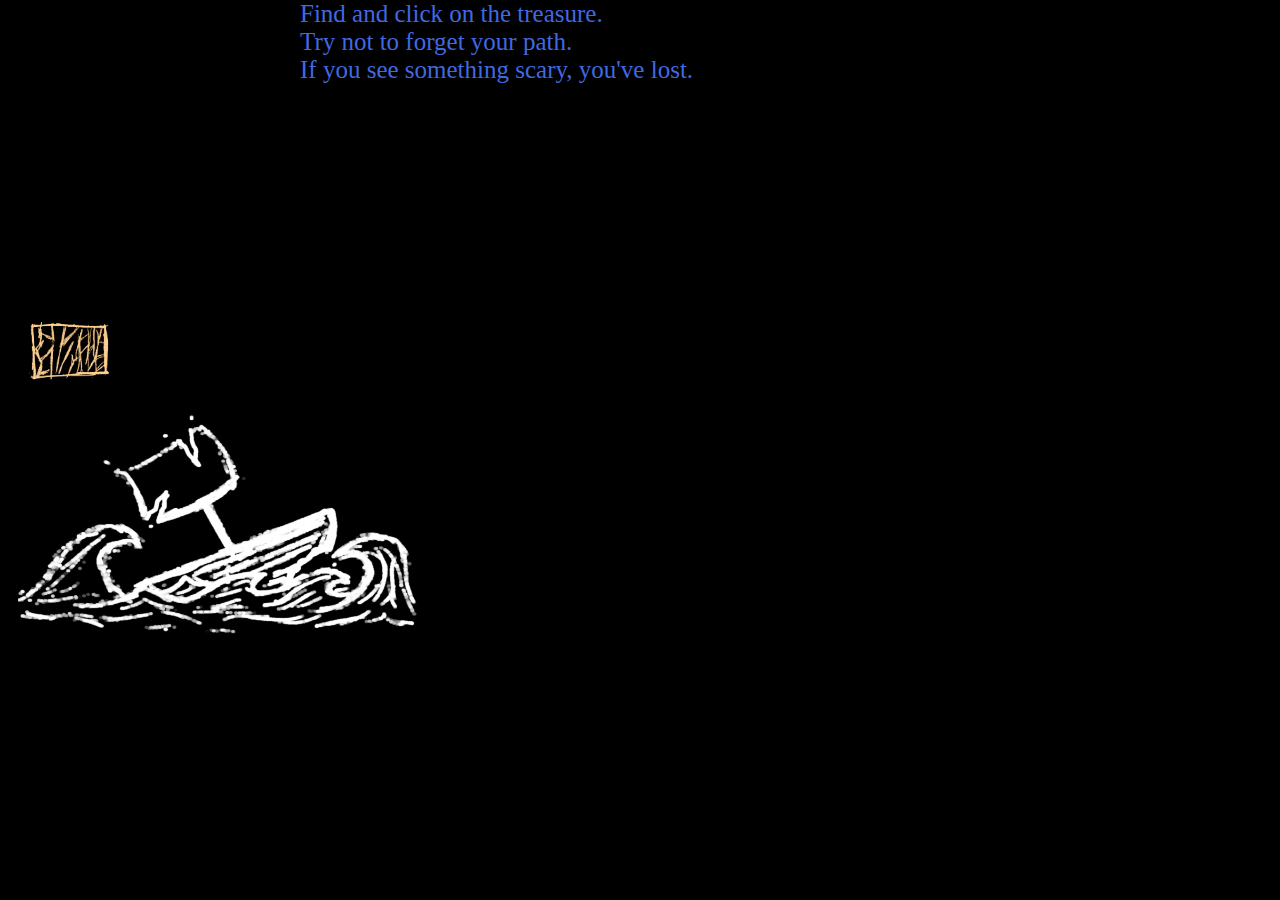
==== page2/index.html @ a6dfdd5f "Add files via upload" ====
<html> 
	<title> Game</title>
	<head>
		<!--
			Name: Link 
			
			Author: Hadi Hijazi

			Purpose: Link the html to css
		-->
		<link href="index.css" type= "text/css" rel="stylesheet">
		<body>

		<!--
			Name: Instructions 
			
			Author: Hadi Hijazi

			Purpose: Create the instructions on the top of the page
		-->	
			<div class="instructions"> Find and click on the treasure. <br> Try not to forget your path. <br> If you see something scary, you've lost.</div>
			
		<!--
			Name: Images 
			
			Author: Hadi Hijazi

			Purpose: Put the images onto the page
		-->	

			<div class="Angler">
				<img src="S.O.S.S. Images/Angler%20Fish(white).png">
			</div>

			<div class="piranahas">
				<img src="S.O.S.S. Images/Pirhannas%20stage%201.png">
			</div>


			<div class="octopus">
				<img src= "S.O.S.S. Images/Octopus(white).png">
			</div>

			<div class="MangoFish">
				<img src= "S.O.S.S. Images/Mango%20Fish%20(white).png">
			</div>

			<div class= "Eel">
				<img src="S.O.S.S. Images/Eel%20(white).png">
			</div>'

			<div class="SinkingShip">
				<img src="S.O.S.S. Images/Sinking%20Ship(white).png">
			</div>

			<div class="Treasure">
				<a href="../page1/intro.html"> <img src="S.O.S.S. Images/Treasure(white).png"></a>
			</div>

			<div class = "start">
				Start!
			</div>
			
		<!--
			Name: Horizontal Planks 
			
			Author: Hadi Hijazi

			Purpose: This set of div tags makes the Horizontal Planks appear
		-->	
			
			<div class= "HorizontalPlankStart">
				<img src="S.O.S.S. Images/Horizontal%20Plank(white).png">
			</div>

			<div class= "HorizontalPlank1">
				<img src="S.O.S.S. Images/Horizontal%20Plank(white).png">
			</div>

			<div class= "HorizontalPlank2">
				<img src="S.O.S.S. Images/Horizontal%20Plank(white).png">
			</div>

			<div class= "HorizontalPlank3">
				<img src="S.O.S.S. Images/Horizontal%20Plank(white).png">
			</div>

			<div class= "HorizontalPlank4">
				<img src="S.O.S.S. Images/Horizontal%20Plank(white).png">
			</div>

			<div class= "HorizontalPlank5">
				<img src="S.O.S.S. Images/Horizontal%20Plank(white).png">
			</div>

			<div class= "HorizontalPlank6">
				<img src="S.O.S.S. Images/Horizontal%20Plank(white).png">
			</div>

			<div class= "HorizontalPlank8">
				<img src="S.O.S.S. Images/Horizontal%20Plank(white).png">	 
			</div>

			<div class= "HorizontalPlank9">
				<img src="S.O.S.S. Images/Horizontal%20Plank(white).png">	 
			</div>

			<div class= "HorizontalPlank10">
				<img src="S.O.S.S. Images/Horizontal%20Plank(white).png">	 
			</div>

			<div class= "HorizontalPlank11">
				<img src="S.O.S.S. Images/Horizontal%20Plank(white).png">	 
			</div>

			<div class= "HorizontalPlank12">
				<img src="S.O.S.S. Images/Horizontal%20Plank(white).png">	 
			</div>

			<div class= "HorizontalPlank13">
				<img src="S.O.S.S. Images/Horizontal%20Plank(white).png">	 
			</div>

			<div class= "HorizontalPlank14">
				<img src="S.O.S.S. Images/Horizontal%20Plank(white).png">	 
			</div>

			<div class= "HorizontalPlank15">
				<img src="S.O.S.S. Images/Horizontal%20Plank(white).png">	 
			</div>

			<div class= "HorizontalPlank16">
				<img src="S.O.S.S. Images/Horizontal%20Plank(white).png">	 
			</div>

			<div class= "HorizontalPlank17">
				<img src="S.O.S.S. Images/Horizontal%20Plank(white).png">	 
			</div>

			<div class= "HorizontalPlank18">
				<img src="S.O.S.S. Images/Horizontal%20Plank(white).png">	 
			</div>

			<div class= "HorizontalPlank19">
				<img src="S.O.S.S. Images/Horizontal%20Plank(white).png">
			</div>

			<div class= "HorizontalPlank19">
				<img src="S.O.S.S. Images/Horizontal%20Plank(white).png">	 
			</div>

			<div class= "HorizontalPlank20">
				<img src="S.O.S.S. Images/Horizontal%20Plank(white).png">
			</div>

			<div class= "HorizontalPlank21">
				<img src="S.O.S.S. Images/Horizontal%20Plank(white).png">	 
			</div>

			<div class= "HorizontalPlank22">
				<img src="S.O.S.S. Images/Horizontal%20Plank(white).png">	 
			</div>

			<div class= "HorizontalPlank23">
				<img src="S.O.S.S. Images/Horizontal%20Plank(white).png">	 
			</div>

		<!--
			Name: Vertical Planks 
			
			Author: Hadi Hijazi

			Purpose: This set of div tags makes the Vertical Planks appear
		-->	
			<div class= "VerticalPlank1">
				<img src="S.O.S.S. Images/Vertical%20Plank(white).png">	 
			</div>

			<div class= "VerticalPlank2">
				<img src="S.O.S.S. Images/Vertical%20Plank(white).png">	 
			</div>

			<div class= "VerticalPlank3">
				<img src="S.O.S.S. Images/Vertical%20Plank(white).png">	 
			</div>

			<div class= "VerticalPlank4">
				<img src="S.O.S.S. Images/Vertical%20Plank(white).png">	 
			</div>

			<div class= "VerticalPlank5">
				<img src="S.O.S.S. Images/Vertical%20Plank(white).png">	 
			</div>

			<div class= "VerticalPlank6">
				<img src="S.O.S.S. Images/Vertical%20Plank(white).png">	 
			</div>

			<div class= "VerticalPlank7">
				<img src="S.O.S.S. Images/Vertical%20Plank(white).png">	 
			</div>

			<div class= "VerticalPlank8">
				<img src="S.O.S.S. Images/Vertical%20Plank(white).png">	 
			</div>

			<div class= "VerticalPlank9">
				<img src="S.O.S.S. Images/Vertical%20Plank(white).png">	 
			</div>	

			<div class= "VerticalPlank10">
				<img src="S.O.S.S. Images/Vertical%20Plank(white).png">	 
			</div>

			<div class= "VerticalPlank11">
				<img src="S.O.S.S. Images/Vertical%20Plank(white).png">

			</div>

			<div class= "VerticalPlank12">
				<img src="S.O.S.S. Images/Vertical%20Plank(white).png">

			</div>

			<div class= "VerticalPlank13">
				<img src="S.O.S.S. Images/Vertical%20Plank(white).png">
			</div>

			<div class= "VerticalPlank14">
				<img src="S.O.S.S. Images/Vertical%20Plank(white).png">
			</div>

			<div class= "VerticalPlank16">
				<img src="S.O.S.S. Images/Vertical%20Plank(white).png">
			</div>

			<div class= "VerticalPlank17">
				<img src="S.O.S.S. Images/Vertical%20Plank(white).png">
			</div>

			<div class= "VerticalPlank18">
				<img src="S.O.S.S. Images/Vertical%20Plank(white).png">
			</div>

			<div class= "VerticalPlank19">
				<img src="S.O.S.S. Images/Vertical%20Plank(white).png">
			</div>

			<div class= "VerticalPlank20">
				<img src="S.O.S.S. Images/Vertical%20Plank(white).png">
			</div>

			<div class= "VerticalPlank21">
				<img src="S.O.S.S. Images/Vertical%20Plank(white).png">
			</div>

			<div class= "VerticalPlank22">
				<img src="S.O.S.S. Images/Vertical%20Plank(white).png">
			</div>

			<div class= "VerticalPlank23">
				<img src="S.O.S.S. Images/Vertical%20Plank(white).png">
			</div>


		</body>
	</head>

</html>
---- page2/index.css ----
body{
	background-color: black;
}

/* This makes the images appear on refresh and disappear after 2 seconds*/ 
div {
	transition-duration: 2s;
	opacity: 0;
	position: absolute;
}

/* This makes the instructions look cool */

.instructions {
	font-size: 25px;
	opacity: 1;
	color: royalblue;
	font-family: Bradley Hand, cursive;
	top: 0;
	left: 300
}

/* This makes the images appear when you hover over them */

div:hover {
	transition-duration: 1s;
	opacity: 1;
}
/*

This set of tags sets the positions for the Horizontal Planks.

*/
.HorizontalPlankStart {
	opacity: 1;
}

.HorizontalPlankStart{
	top: 300;
	left: 20;
}

.HorizontalPlank1{
	top: 300;
	left: 80;
}

.HorizontalPlank2{
	top: 300;
	left: 140;
}

.HorizontalPlank3{
	top: 300;
	left: 200;
}

.HorizontalPlank4{
	top: 300;
	left: 270;
}

.HorizontalPlank5{
	top: 300;
	left: 330;
}

.HorizontalPlank6{
	top: 300;
	left: 390;
}


.HorizontalPlank8{
	top: 420;
	left: 420;
}

.HorizontalPlank8:hover {
}

.HorizontalPlank9{
	top: 140;
	left: 120;
}

.HorizontalPlank9:hover {
}

.HorizontalPlank10{
	top: 160;
	left: 370;
}

.HorizontalPlank10:hover {
}

.HorizontalPlank11{
	top: 160;
	left: 430;
}

.HorizontalPlank11:hover {
}

.HorizontalPlank12{
	top: 160;
	left: 500;
}

.HorizontalPlank12:hover {
}

.HorizontalPlank13{
	top: 80;
	left: 560;
}

.HorizontalPlank13:hover {
}

.HorizontalPlank14{
	top: 80;
	left: 630;
}

.HorizontalPlank14:hover {
}

.HorizontalPlank15{
	top: 240;
	left: 580;
}

.HorizontalPlank15:hover {
}

.HorizontalPlank16{
	top: 340;
	left: 700;
}

.HorizontalPlank16:hover {
}

.HorizontalPlank17{
	top: 340;
	left: 770;
}

.HorizontalPlank17:hover {
}

.HorizontalPlank18{
	top: 490;
	left: 850;
}

.HorizontalPlank18:hover {
}

.HorizontalPlank19{
	top: 490;
	left: 920;
}

.HorizontalPlank19:hover {
}

.HorizontalPlank20{
	top: 240;
	left: 920;
}

.HorizontalPlank20:hover {
}

.HorizontalPlank21{
	top: 240;
	left: 1045;
}

.HorizontalPlank21:hover {
}

.HorizontalPlank22{
	top: 240;
	left: 1110;
}

.HorizontalPlank22:hover {
}

.HorizontalPlank23{
	top: 85;
	left: 970;
}

.HorizontalPlank23:hover {
}

/*

This set of tags sets the positions for the Vertical Planks.

*/

.VerticalPlank1{
	top: 230;
	left: 300;
}

.VerticalPlank2{
	top: 160;
	left: 300;
}

.VerticalPlank2:hover{
}

.VerticalPlank3{
	top: 350;
	left: 400;
}

.VerticalPlank3:hover{
}

.VerticalPlank4{
	top: 230;
	left: 50;
}

.VerticalPlank4:hover{
}

.VerticalPlank5{
	top: 150;
	left: 50;
}

.VerticalPlank5:hover{
}

.VerticalPlank6{
	top: 105;
	left: 180;
}

.VerticalPlank6:hover{
}

.VerticalPlank7{
	top: 20;
	left: 180;
}

.VerticalPlank7:hover{
}

.VerticalPlank8{
	top: 90;
	left: 500;
}

.VerticalPlank8:hover{
}

.VerticalPlank9{
	top: 130;
	left: 630;
}

.VerticalPlank9:hover{
}

.VerticalPlank10{
	top: 220;
	left: 505;
}

.VerticalPlank10:hover{
}

.VerticalPlank11{
	top: 250;
	left: 635;
}

.VerticalPlank11:hover{
}

.VerticalPlank12{
	top: 320;
	left: 635;
}

.VerticalPlank12:hover{
}

.VerticalPlank13{
	top: 390;
	left: 775;
}

.VerticalPlank13:hover{
}

.VerticalPlank14{
	top: 400;
	left: 635;
}

.VerticalPlank14:hover{
}

.VerticalPlank16{
	top: 470;
	left: 775;
}

.VerticalPlank16:hover{
}

.VerticalPlank17{
	top: 465;
	left: 975;
}

.VerticalPlank17:hover{
}

.VerticalPlank18{
	top: 390;
	left: 975;
}

.VerticalPlank18:hover{
}

.VerticalPlank19{
	top: 320;
	left: 975;
}

.VerticalPlank19:hover{
}

.VerticalPlank20{
	top: 250;
	left: 975;
}

.VerticalPlank20:hover{
}

.VerticalPlank21{
	top: 300;
	left: 1110;
}

.VerticalPlank21:hover{
}

.VerticalPlank22{
	top: 170;
	left: 900;
}

.VerticalPlank22:hover{
}

.VerticalPlank23{
	top: 95;
	left: 900;
}

.VerticalPlank23:hover{
}

/* This configures the images so that they are in the right position and the right size */
container {
	width: 100;
}

img{
	width: 100;
}
	
.Angler{
	position: absolute;
	top: 50;
	left: 50;
}

.Angler img{
	width: 150
}

.piranahas{
	position: absolute;
	top: 400;
	left: 520;
	width: 20;
}

.piranahas img{
	width: 150
}


.octopus{
	position: absolute;
	top: 400; 
	left: 1100;
}

.octopus img{
	width: 150;
}

.MangoFish{
	position: absolute;
	top: 500;
	left: 635;
}

.MangoFish img{
	width: 150;
}

.Eel{
	position: absolute;
	top: 0;
	left: 750;
}
.SinkingShip {
	opacity: 1;	
}

.SinkingShip img{
	position: absolute;
	top: 350;
	left: 10;
	width: 400;
}

.Treasure{
	position: absolute;
	top: 10; 
	left: 1050;
}

.Treasure:active {
}

/*
<li><a class="active" href="../page%201/intro.html">Intro     ⚓</a></li>
            <li><a 
*/

.Treasure img{
	width: 200;
}
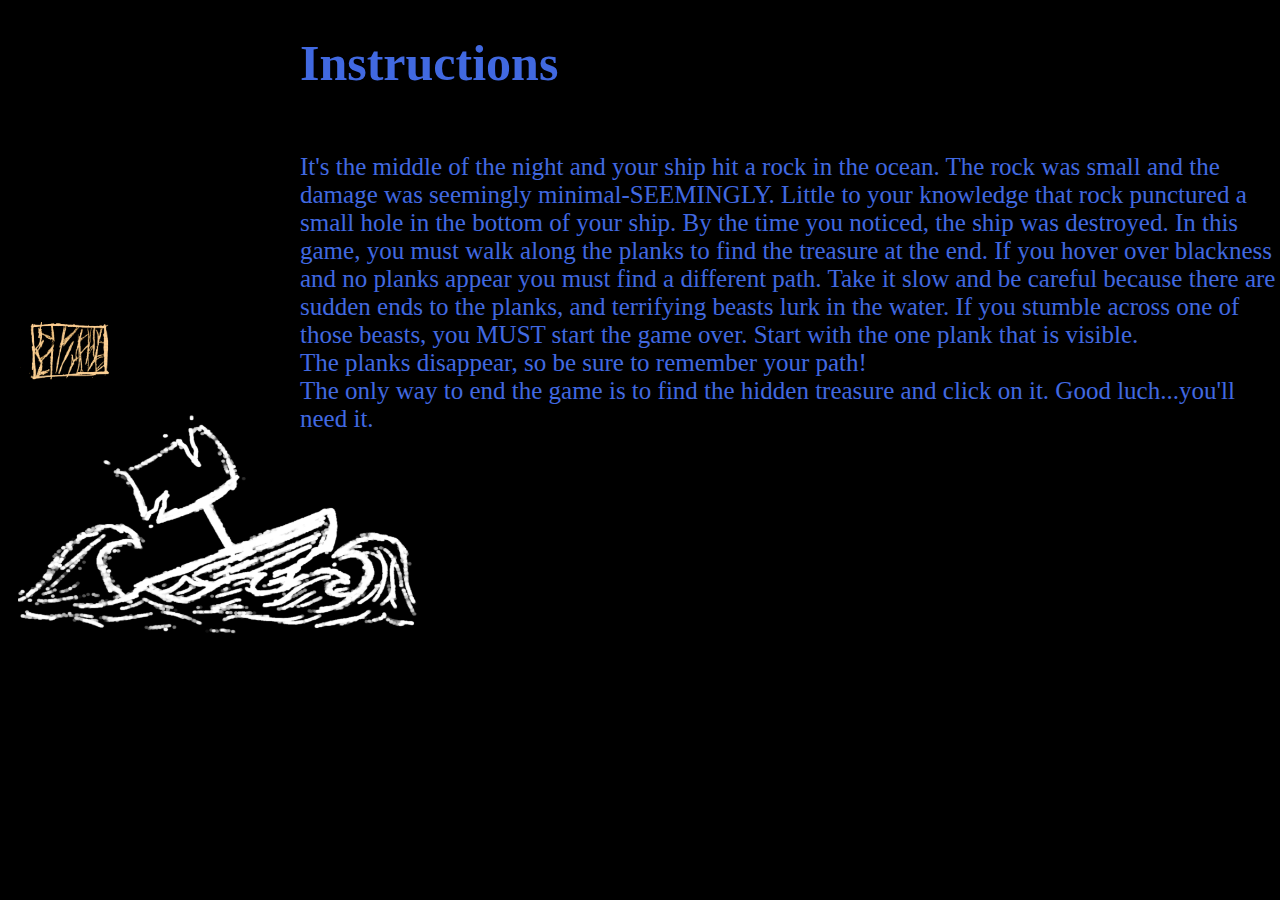
==== commit e56a7cd0: "Update index.html" ====
--- a/page2/index.html
+++ b/page2/index.html
@@ -1,269 +1,269 @@
 <html> 
-	<title> Game</title>
-	<head>
-		<!--
-			Name: Link 
-			
-			Author: Hadi Hijazi
-
-			Purpose: Link the html to css
-		-->
-		<link href="index.css" type= "text/css" rel="stylesheet">
-		<body>
-
-		<!--
-			Name: Instructions 
-			
-			Author: Hadi Hijazi
-
-			Purpose: Create the instructions on the top of the page
-		-->	
-			<div class="instructions"> Find and click on the treasure. <br> Try not to forget your path. <br> If you see something scary, you've lost.</div>
-			
-		<!--
-			Name: Images 
-			
-			Author: Hadi Hijazi
-
-			Purpose: Put the images onto the page
-		-->	
-
-			<div class="Angler">
-				<img src="S.O.S.S. Images/Angler%20Fish(white).png">
-			</div>
-
-			<div class="piranahas">
-				<img src="S.O.S.S. Images/Pirhannas%20stage%201.png">
-			</div>
-
-
-			<div class="octopus">
-				<img src= "S.O.S.S. Images/Octopus(white).png">
-			</div>
-
-			<div class="MangoFish">
-				<img src= "S.O.S.S. Images/Mango%20Fish%20(white).png">
-			</div>
-
-			<div class= "Eel">
-				<img src="S.O.S.S. Images/Eel%20(white).png">
-			</div>'
-
-			<div class="SinkingShip">
-				<img src="S.O.S.S. Images/Sinking%20Ship(white).png">
-			</div>
-
-			<div class="Treasure">
-				<a href="../page1/intro.html"> <img src="S.O.S.S. Images/Treasure(white).png"></a>
-			</div>
-
-			<div class = "start">
-				Start!
-			</div>
-			
-		<!--
-			Name: Horizontal Planks 
-			
-			Author: Hadi Hijazi
-
-			Purpose: This set of div tags makes the Horizontal Planks appear
-		-->	
-			
-			<div class= "HorizontalPlankStart">
-				<img src="S.O.S.S. Images/Horizontal%20Plank(white).png">
-			</div>
-
-			<div class= "HorizontalPlank1">
-				<img src="S.O.S.S. Images/Horizontal%20Plank(white).png">
-			</div>
-
-			<div class= "HorizontalPlank2">
-				<img src="S.O.S.S. Images/Horizontal%20Plank(white).png">
-			</div>
-
-			<div class= "HorizontalPlank3">
-				<img src="S.O.S.S. Images/Horizontal%20Plank(white).png">
-			</div>
-
-			<div class= "HorizontalPlank4">
-				<img src="S.O.S.S. Images/Horizontal%20Plank(white).png">
-			</div>
-
-			<div class= "HorizontalPlank5">
-				<img src="S.O.S.S. Images/Horizontal%20Plank(white).png">
-			</div>
-
-			<div class= "HorizontalPlank6">
-				<img src="S.O.S.S. Images/Horizontal%20Plank(white).png">
-			</div>
-
-			<div class= "HorizontalPlank8">
-				<img src="S.O.S.S. Images/Horizontal%20Plank(white).png">	 
-			</div>
-
-			<div class= "HorizontalPlank9">
-				<img src="S.O.S.S. Images/Horizontal%20Plank(white).png">	 
-			</div>
-
-			<div class= "HorizontalPlank10">
-				<img src="S.O.S.S. Images/Horizontal%20Plank(white).png">	 
-			</div>
-
-			<div class= "HorizontalPlank11">
-				<img src="S.O.S.S. Images/Horizontal%20Plank(white).png">	 
-			</div>
-
-			<div class= "HorizontalPlank12">
-				<img src="S.O.S.S. Images/Horizontal%20Plank(white).png">	 
-			</div>
-
-			<div class= "HorizontalPlank13">
-				<img src="S.O.S.S. Images/Horizontal%20Plank(white).png">	 
-			</div>
-
-			<div class= "HorizontalPlank14">
-				<img src="S.O.S.S. Images/Horizontal%20Plank(white).png">	 
-			</div>
-
-			<div class= "HorizontalPlank15">
-				<img src="S.O.S.S. Images/Horizontal%20Plank(white).png">	 
-			</div>
-
-			<div class= "HorizontalPlank16">
-				<img src="S.O.S.S. Images/Horizontal%20Plank(white).png">	 
-			</div>
-
-			<div class= "HorizontalPlank17">
-				<img src="S.O.S.S. Images/Horizontal%20Plank(white).png">	 
-			</div>
-
-			<div class= "HorizontalPlank18">
-				<img src="S.O.S.S. Images/Horizontal%20Plank(white).png">	 
-			</div>
-
-			<div class= "HorizontalPlank19">
-				<img src="S.O.S.S. Images/Horizontal%20Plank(white).png">
-			</div>
-
-			<div class= "HorizontalPlank19">
-				<img src="S.O.S.S. Images/Horizontal%20Plank(white).png">	 
-			</div>
-
-			<div class= "HorizontalPlank20">
-				<img src="S.O.S.S. Images/Horizontal%20Plank(white).png">
-			</div>
-
-			<div class= "HorizontalPlank21">
-				<img src="S.O.S.S. Images/Horizontal%20Plank(white).png">	 
-			</div>
-
-			<div class= "HorizontalPlank22">
-				<img src="S.O.S.S. Images/Horizontal%20Plank(white).png">	 
-			</div>
-
-			<div class= "HorizontalPlank23">
-				<img src="S.O.S.S. Images/Horizontal%20Plank(white).png">	 
-			</div>
-
-		<!--
-			Name: Vertical Planks 
-			
-			Author: Hadi Hijazi
-
-			Purpose: This set of div tags makes the Vertical Planks appear
-		-->	
-			<div class= "VerticalPlank1">
-				<img src="S.O.S.S. Images/Vertical%20Plank(white).png">	 
-			</div>
-
-			<div class= "VerticalPlank2">
-				<img src="S.O.S.S. Images/Vertical%20Plank(white).png">	 
-			</div>
-
-			<div class= "VerticalPlank3">
-				<img src="S.O.S.S. Images/Vertical%20Plank(white).png">	 
-			</div>
-
-			<div class= "VerticalPlank4">
-				<img src="S.O.S.S. Images/Vertical%20Plank(white).png">	 
-			</div>
-
-			<div class= "VerticalPlank5">
-				<img src="S.O.S.S. Images/Vertical%20Plank(white).png">	 
-			</div>
-
-			<div class= "VerticalPlank6">
-				<img src="S.O.S.S. Images/Vertical%20Plank(white).png">	 
-			</div>
-
-			<div class= "VerticalPlank7">
-				<img src="S.O.S.S. Images/Vertical%20Plank(white).png">	 
-			</div>
-
-			<div class= "VerticalPlank8">
-				<img src="S.O.S.S. Images/Vertical%20Plank(white).png">	 
-			</div>
-
-			<div class= "VerticalPlank9">
-				<img src="S.O.S.S. Images/Vertical%20Plank(white).png">	 
-			</div>	
-
-			<div class= "VerticalPlank10">
-				<img src="S.O.S.S. Images/Vertical%20Plank(white).png">	 
-			</div>
-
-			<div class= "VerticalPlank11">
-				<img src="S.O.S.S. Images/Vertical%20Plank(white).png">
-
-			</div>
-
-			<div class= "VerticalPlank12">
-				<img src="S.O.S.S. Images/Vertical%20Plank(white).png">
-
-			</div>
-
-			<div class= "VerticalPlank13">
-				<img src="S.O.S.S. Images/Vertical%20Plank(white).png">
-			</div>
-
-			<div class= "VerticalPlank14">
-				<img src="S.O.S.S. Images/Vertical%20Plank(white).png">
-			</div>
-
-			<div class= "VerticalPlank16">
-				<img src="S.O.S.S. Images/Vertical%20Plank(white).png">
-			</div>
-
-			<div class= "VerticalPlank17">
-				<img src="S.O.S.S. Images/Vertical%20Plank(white).png">
-			</div>
-
-			<div class= "VerticalPlank18">
-				<img src="S.O.S.S. Images/Vertical%20Plank(white).png">
-			</div>
-
-			<div class= "VerticalPlank19">
-				<img src="S.O.S.S. Images/Vertical%20Plank(white).png">
-			</div>
-
-			<div class= "VerticalPlank20">
-				<img src="S.O.S.S. Images/Vertical%20Plank(white).png">
-			</div>
-
-			<div class= "VerticalPlank21">
-				<img src="S.O.S.S. Images/Vertical%20Plank(white).png">
-			</div>
-
-			<div class= "VerticalPlank22">
-				<img src="S.O.S.S. Images/Vertical%20Plank(white).png">
-			</div>
-
-			<div class= "VerticalPlank23">
-				<img src="S.O.S.S. Images/Vertical%20Plank(white).png">
-			</div>
-
-
-		</body>
-	</head>
+    <title> Game</title>
+    <head>
+        <!--
+Name: Link 
+
+Author: Hadi Hijazi
+
+Purpose: Link the html to css
+-->
+        <link href="index.css" type= "text/css" rel="stylesheet">
+        <body>
+
+            <!--
+Name: Instructions 
+
+Author: Hadi Hijazi
+
+Purpose: Create the instructions on the top of the page
+-->	
+
+            <div class="Instructions">
+                <h1>Instructions</h1>
+                <br>
+
+                It's the middle of the night and your ship hit a rock in the ocean. The rock was small and the damage was seemingly minimal-SEEMINGLY. Little to your knowledge that rock punctured a small hole in the bottom of your ship. By the time you noticed, the ship was destroyed. In this game, you must walk along the planks to find the treasure at the end. If you hover over blackness and no planks appear you must find a different path. Take it slow and be careful because there are sudden ends to the planks, and terrifying beasts lurk in the water. If you stumble across one of those beasts, you MUST start the game over. Start with the one plank that is visible.<br> The planks disappear, so be sure to remember your path!<br> The only way to end the game is to find the hidden treasure and click on it. Good luch...you'll need it.<br>
+
+            </div>
+
+            <!--
+Name: Images 
+
+Author: Hadi Hijazi
+
+Purpose: Put the images onto the page
+-->	
+
+            <div class="Angler">
+                <img src="S.O.S.S. Images/Angler%20Fish(white).png">
+            </div>
+
+            <div class="piranahas">
+                <img src="S.O.S.S. Images/Pirhannas%20stage%201.png">
+            </div>
+
+
+            <div class="octopus">
+                <img src= "S.O.S.S. Images/Octopus(white).png">
+            </div>
+            <div class="MangoFish">
+                <img src= "S.O.S.S. Images/Mango%20Fish%20(white).png">
+            </div>
+
+            <div class= "Eel">
+                <img src="S.O.S.S. Images/Eel%20(white).png">
+            </div>'
+
+            <div class="SinkingShip">
+                <img src="S.O.S.S. Images/Sinking%20Ship(white).png">
+            </div>
+
+            <div class="Treasure">
+                <a href="../page1/intro.html"> <img src="S.O.S.S. Images/Treasure(white).png"></a>
+            </div>
+
+            <div class = "start">
+                Start!
+            </div>
+
+            <!--
+Name: Horizontal Planks 
+
+Author: Hadi Hijazi
+
+Purpose: This set of div tags makes the Horizontal Planks appear
+-->	
+
+            <div class= "HorizontalPlankStart">
+                <img src="S.O.S.S. Images/Horizontal%20Plank(white).png">
+            </div>
+
+            <div class= "HorizontalPlank1">
+                <img src="S.O.S.S. Images/Horizontal%20Plank(white).png">
+            </div>
+
+            <div class= "HorizontalPlank2">
+                <img src="S.O.S.S. Images/Horizontal%20Plank(white).png">
+            </div>
+
+            <div class= "HorizontalPlank3">
+                <img src="S.O.S.S. Images/Horizontal%20Plank(white).png">
+            </div>
+
+            <div class= "HorizontalPlank4">
+                <img src="S.O.S.S. Images/Horizontal%20Plank(white).png">
+            </div>
+
+            <div class= "HorizontalPlank5">
+                <img src="S.O.S.S. Images/Horizontal%20Plank(white).png">
+            </div>
+
+            <div class= "HorizontalPlank6">
+                <img src="S.O.S.S. Images/Horizontal%20Plank(white).png">
+            </div>
+
+            <div class= "HorizontalPlank8">
+                <img src="S.O.S.S. Images/Horizontal%20Plank(white).png">	 
+            </div>
+
+            <div class= "HorizontalPlank9">
+                <img src="S.O.S.S. Images/Horizontal%20Plank(white).png">	 
+            </div>
+
+            <div class= "HorizontalPlank10">
+                <img src="S.O.S.S. Images/Horizontal%20Plank(white).png">	 
+            </div>
+
+            <div class= "HorizontalPlank11">
+                <img src="S.O.S.S. Images/Horizontal%20Plank(white).png">	 
+            </div>
+
+            <div class= "HorizontalPlank12">
+                <img src="S.O.S.S. Images/Horizontal%20Plank(white).png">	 
+            </div>
+
+            <div class= "HorizontalPlank13">
+                <img src="S.O.S.S. Images/Horizontal%20Plank(white).png">	 
+            </div>
+
+            <div class= "HorizontalPlank14">
+                <img src="S.O.S.S. Images/Horizontal%20Plank(white).png">	 
+            </div>
+
+            <div class= "HorizontalPlank15">
+                <img src="S.O.S.S. Images/Horizontal%20Plank(white).png">	 
+            </div>
+
+            <div class= "HorizontalPlank16">
+                <img src="S.O.S.S. Images/Horizontal%20Plank(white).png">	 
+            </div>
+
+            <div class= "HorizontalPlank17">
+                <img src="S.O.S.S. Images/Horizontal%20Plank(white).png">	 
+            </div>
+
+            <div class= "HorizontalPlank18">
+                <img src="S.O.S.S. Images/Horizontal%20Plank(white).png">	 
+            </div>
+
+            <div class= "HorizontalPlank19">
+                <img src="S.O.S.S. Images/Horizontal%20Plank(white).png">
+            </div>
+
+            <div class= "HorizontalPlank19">
+                <img src="S.O.S.S. Images/Horizontal%20Plank(white).png">	 
+            </div>
+
+            <div class= "HorizontalPlank20">
+                <img src="S.O.S.S. Images/Horizontal%20Plank(white).png">
+            </div>
+
+            <div class= "HorizontalPlank21">
+                <img src="S.O.S.S. Images/Horizontal%20Plank(white).png">	 
+            </div>
+
+            <div class= "HorizontalPlank22">
+                <img src="S.O.S.S. Images/Horizontal%20Plank(white).png">	 
+            </div>
+
+            <div class= "HorizontalPlank23">
+                <img src="S.O.S.S. Images/Horizontal%20Plank(white).png">	 
+            </div>
+
+            <!--
+Name: Vertical Planks 
+
+Author: Hadi Hijazi
+
+Purpose: This set of div tags makes the Vertical Planks appear
+-->	
+            <div class= "VerticalPlank1">
+                <img src="S.O.S.S. Images/Vertical%20Plank(white).png">	 
+            </div>
+
+            <div class= "VerticalPlank2">
+                <img src="S.O.S.S. Images/Vertical%20Plank(white).png">	 
+            </div>
+
+            <div class= "VerticalPlank3">
+                <img src="S.O.S.S. Images/Vertical%20Plank(white).png">	 
+            </div>
+
+            <div class= "VerticalPlank4">
+                <img src="S.O.S.S. Images/Vertical%20Plank(white).png">	 
+            </div>
+
+            <div class= "VerticalPlank5">
+                <img src="S.O.S.S. Images/Vertical%20Plank(white).png">	 
+            </div>
+
+            <div class= "VerticalPlank6">
+                <img src="S.O.S.S. Images/Vertical%20Plank(white).png">	 
+            </div>
+
+            <div class= "VerticalPlank7">
+                <img src="S.O.S.S. Images/Vertical%20Plank(white).png">	 
+            </div>
+
+            <div class= "VerticalPlank8">
+                <img src="S.O.S.S. Images/Vertical%20Plank(white).png">	 
+            </div>
+
+            <div class= "VerticalPlank10">
+                <img src="S.O.S.S. Images/Vertical%20Plank(white).png">	 
+            </div>
+
+            <div class= "VerticalPlank11">
+                <img src="S.O.S.S. Images/Vertical%20Plank(white).png">
+
+            </div>
+
+            <div class= "VerticalPlank12">
+                <img src="S.O.S.S. Images/Vertical%20Plank(white).png">
+
+            </div>
+
+            <div class= "VerticalPlank13">
+                <img src="S.O.S.S. Images/Vertical%20Plank(white).png">
+            </div>
+
+            <div class= "VerticalPlank14">
+                <img src="S.O.S.S. Images/Vertical%20Plank(white).png">
+            </div>
+
+            <div class= "VerticalPlank16">
+                <img src="S.O.S.S. Images/Vertical%20Plank(white).png">
+            </div>
+
+            <div class= "VerticalPlank17">
+                <img src="S.O.S.S. Images/Vertical%20Plank(white).png">
+            </div>
+
+            <div class= "VerticalPlank18">
+                <img src="S.O.S.S. Images/Vertical%20Plank(white).png">
+            </div>
+
+            <div class= "VerticalPlank19">
+                <img src="S.O.S.S. Images/Vertical%20Plank(white).png">
+            </div>
+
+            <div class= "VerticalPlank20">
+                <img src="S.O.S.S. Images/Vertical%20Plank(white).png">
+            </div>
+
+            <div class= "VerticalPlank21">
+                <img src="S.O.S.S. Images/Vertical%20Plank(white).png">
+            </div>
+
+            <div class= "VerticalPlank22">
+                <img src="S.O.S.S. Images/Vertical%20Plank(white).png">
+            </div>
+
+            <div class= "VerticalPlank23">
+                <img src="S.O.S.S. Images/Vertical%20Plank(white).png">
+            </div>
+        </body>
+    </head>
 
 </html>
--- a/page2/index.css
+++ b/page2/index.css
@@ -1,10 +1,11 @@
+/* This is our only page that doesn't scale. If we were to make it into the top 10, we would definintely work on scaling it. */
 body{
 	background-color: black;
 }
 
 /* This makes the images appear on refresh and disappear after 2 seconds*/ 
 div {
-	transition-duration: 2s;
+	transition-duration: 1s;
 	opacity: 0;
 	position: absolute;
 }
@@ -12,6 +13,7 @@
 /* This makes the instructions look cool */
 
 .instructions {
+    	position: absolute;
 	font-size: 25px;
 	opacity: 1;
 	color: royalblue;
@@ -454,11 +456,6 @@
 .Treasure:active {
 }
 
-/*
-<li><a class="active" href="../page%201/intro.html">Intro     ⚓</a></li>
-            <li><a 
-*/
-
 .Treasure img{
 	width: 200;
-}+}
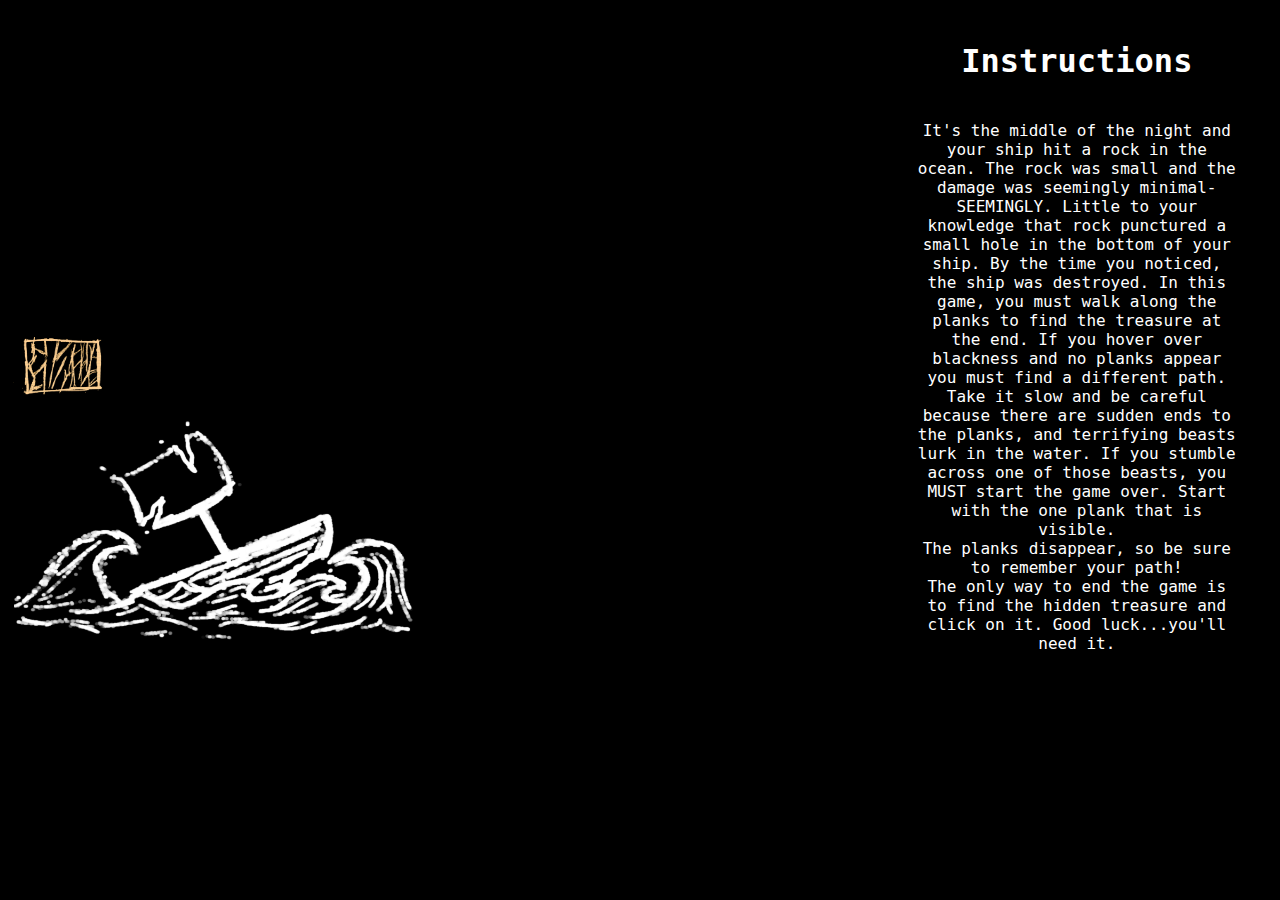
==== commit f1c816a3: "Update index.html" ====
--- a/page2/index.html
+++ b/page2/index.html
@@ -23,7 +23,7 @@
                 <h1>Instructions</h1>
                 <br>
 
-                It's the middle of the night and your ship hit a rock in the ocean. The rock was small and the damage was seemingly minimal-SEEMINGLY. Little to your knowledge that rock punctured a small hole in the bottom of your ship. By the time you noticed, the ship was destroyed. In this game, you must walk along the planks to find the treasure at the end. If you hover over blackness and no planks appear you must find a different path. Take it slow and be careful because there are sudden ends to the planks, and terrifying beasts lurk in the water. If you stumble across one of those beasts, you MUST start the game over. Start with the one plank that is visible.<br> The planks disappear, so be sure to remember your path!<br> The only way to end the game is to find the hidden treasure and click on it. Good luch...you'll need it.<br>
+                It's the middle of the night and your ship hit a rock in the ocean. The rock was small and the damage was seemingly minimal-SEEMINGLY. Little to your knowledge that rock punctured a small hole in the bottom of your ship. By the time you noticed, the ship was destroyed. In this game, you must walk along the planks to find the treasure at the end. If you hover over blackness and no planks appear you must find a different path. Take it slow and be careful because there are sudden ends to the planks, and terrifying beasts lurk in the water. If you stumble across one of those beasts, you MUST start the game over. Start with the one plank that is visible.<br> The planks disappear, so be sure to remember your path!<br> The only way to end the game is to find the hidden treasure and click on it. Good luck...you'll need it.<br>
 
             </div>
 
--- a/page2/index.css
+++ b/page2/index.css
@@ -1,32 +1,40 @@
-/* This is our only page that doesn't scale. If we were to make it into the top 10, we would definintely work on scaling it. */
 body{
-	background-color: black;
+    background-color: black;
+    user-select: none;
+    overflow: hidden;
 }
 
 /* This makes the images appear on refresh and disappear after 2 seconds*/ 
 div {
-	transition-duration: 1s;
-	opacity: 0;
-	position: absolute;
+    transition-duration: 1s;
+    opacity: 0;
+    position: absolute;
 }
 
 /* This makes the instructions look cool */
-
-.instructions {
-    	position: absolute;
-	font-size: 25px;
-	opacity: 1;
-	color: royalblue;
-	font-family: Bradley Hand, cursive;
-	top: 0;
-	left: 300
-}
+.h1{
+    font-size: 3em;
+}
+.Instructions {
+    opacity: 1;
+    color: white;
+    padding: 1vw;
+    height: 50vw;
+    width: 25vw;
+    top: vh;
+    margin-left: 70vw;
+    font-size: 1em;
+    font-family:DejaVu Sans Mono, monospace;
+    text-align: center;
+    transition-duration: 1s;
+}
+
 
 /* This makes the images appear when you hover over them */
 
 div:hover {
-	transition-duration: 1s;
-	opacity: 1;
+    transition-duration: 1s;
+    opacity: 1;
 }
 /*
 
@@ -34,171 +42,122 @@
 
 */
 .HorizontalPlankStart {
-	opacity: 1;
+    opacity: 1;
 }
 
 .HorizontalPlankStart{
-	top: 300;
-	left: 20;
+    top: 35vh;
+    left: 1vw;
 }
 
 .HorizontalPlank1{
-	top: 300;
-	left: 80;
+    top: 35vh;
+    left: 4vw;
 }
 
 .HorizontalPlank2{
-	top: 300;
-	left: 140;
+    top: 35vh;
+    left: 7vw;
 }
 
 .HorizontalPlank3{
-	top: 300;
-	left: 200;
+    top: 35vh;
+    left: 10.5vw;
 }
 
 .HorizontalPlank4{
-	top: 300;
-	left: 270;
+    top: 35vh;
+    left: 14vw;
 }
 
 .HorizontalPlank5{
-	top: 300;
-	left: 330;
+    top: 35vh;
+    left: 17vw;
 }
 
 .HorizontalPlank6{
-	top: 300;
-	left: 390;
-}
-
+    top: 35vh;
+    left: 20.5vw;
+}
 
 .HorizontalPlank8{
-	top: 420;
-	left: 420;
-}
-
-.HorizontalPlank8:hover {
+    top: 49vh;
+    left: 21.5vw;
 }
 
 .HorizontalPlank9{
-	top: 140;
-	left: 120;
-}
-
-.HorizontalPlank9:hover {
-}
+    top: 16vh;
+    left: 6.5vw;
+} 
 
 .HorizontalPlank10{
-	top: 160;
-	left: 370;
-}
-
-.HorizontalPlank10:hover {
+    top: 18vh;
+    left: 19vw;
 }
 
 .HorizontalPlank11{
-	top: 160;
-	left: 430;
-}
-
-.HorizontalPlank11:hover {
+    top: 18.3vh;
+    left: 22.2vw;
 }
 
 .HorizontalPlank12{
-	top: 160;
-	left: 500;
-}
-
-.HorizontalPlank12:hover {
+    top: 18.4vh;
+    left: 26vw;
 }
 
 .HorizontalPlank13{
-	top: 80;
-	left: 560;
-}
-
-.HorizontalPlank13:hover {
+    top: 9vh;
+    left: 29vw;
 }
 
 .HorizontalPlank14{
-	top: 80;
-	left: 630;
-}
-
-.HorizontalPlank14:hover {
+    top: 9vh;
+    left: 32.5vw;
 }
 
 .HorizontalPlank15{
-	top: 240;
-	left: 580;
-}
-
-.HorizontalPlank15:hover {
+    top: 28vh;
+    left: 30vw;
 }
 
 .HorizontalPlank16{
-	top: 340;
-	left: 700;
-}
-
-.HorizontalPlank16:hover {
+    top: 40vh;
+    left: 36.5vw;
 }
 
 .HorizontalPlank17{
-	top: 340;
-	left: 770;
-}
-
-.HorizontalPlank17:hover {
+    top: 40vh;
+    left: 40vw;
 }
 
 .HorizontalPlank18{
-	top: 490;
-	left: 850;
-}
-
-.HorizontalPlank18:hover {
+    top: 55.8vh;
+    left: 44vw;
 }
 
 .HorizontalPlank19{
-	top: 490;
-	left: 920;
-}
-
-.HorizontalPlank19:hover {
+    top: 55.8vh;
+    left: 47.8vw;
 }
 
 .HorizontalPlank20{
-	top: 240;
-	left: 920;
-}
-
-.HorizontalPlank20:hover {
+    top: 27.5vh;
+    left: 47.8vw;
 }
 
 .HorizontalPlank21{
-	top: 240;
-	left: 1045;
-}
-
-.HorizontalPlank21:hover {
+    top: 27.7vh;
+    left: 54vw;
 }
 
 .HorizontalPlank22{
-	top: 240;
-	left: 1110;
-}
-
-.HorizontalPlank22:hover {
+    top: 27.7vh;
+    left: 58vw;
 }
 
 .HorizontalPlank23{
-	top: 85;
-	left: 970;
-}
-
-.HorizontalPlank23:hover {
+    top: 10vh;
+    left: 50.5vw;
 }
 
 /*
@@ -208,254 +167,182 @@
 */
 
 .VerticalPlank1{
-	top: 230;
-	left: 300;
+    top: 27vh;
+    left: 15.5vw;
 }
 
 .VerticalPlank2{
-	top: 160;
-	left: 300;
-}
-
-.VerticalPlank2:hover{
+    top: 18vh;
+    left: 15.6vw;
 }
 
 .VerticalPlank3{
-	top: 350;
-	left: 400;
-}
-
-.VerticalPlank3:hover{
+    top: 41vh;
+    left: 20.8vw;
 }
 
 .VerticalPlank4{
-	top: 230;
-	left: 50;
-}
-
-.VerticalPlank4:hover{
+    top: 26.4vh;
+    left: 2.6vw;
 }
 
 .VerticalPlank5{
-	top: 150;
-	left: 50;
-}
-
-.VerticalPlank5:hover{
+    top: 17vh;
+    left: 2.6vw;
 }
 
 .VerticalPlank6{
-	top: 105;
-	left: 180;
-}
-
-.VerticalPlank6:hover{
+    top: 11.9vh;
+    left: 9.37vw;
 }
 
 .VerticalPlank7{
-	top: 20;
-	left: 180;
-}
-
-.VerticalPlank7:hover{
+    top: 2.26vh;
+    left: 9.37vw;
 }
 
 .VerticalPlank8{
-	top: 90;
-	left: 500;
-}
-
-.VerticalPlank8:hover{
-}
-
-.VerticalPlank9{
-	top: 130;
-	left: 630;
-}
-
-.VerticalPlank9:hover{
-}
-
+    top: 10.19vh;
+    left: 26vw;
+}
 .VerticalPlank10{
-	top: 220;
-	left: 505;
-}
-
-.VerticalPlank10:hover{
+    top: 25vh;
+    left: 26.3vw;
 }
 
 .VerticalPlank11{
-	top: 250;
-	left: 635;
-}
-
-.VerticalPlank11:hover{
+    top: 28.3vh;
+    left: 33vw;
 }
 
 .VerticalPlank12{
-	top: 320;
-	left: 635;
-}
-
-.VerticalPlank12:hover{
+    top: 36.24vh;
+    left: 33vw;
 }
 
 .VerticalPlank13{
-	top: 390;
-	left: 775;
-}
-
-.VerticalPlank13:hover{
+    top: 44.16vh;
+    left: 40.36vw;
 }
 
 .VerticalPlank14{
-	top: 400;
-	left: 635;
-}
-
-.VerticalPlank14:hover{
+    top: 45.3vh;
+    left: 33.0vw;
 }
 
 .VerticalPlank16{
-	top: 470;
-	left: 775;
-}
-
-.VerticalPlank16:hover{
+    top: 53.2vh;
+    left: 40.36vw;
 }
 
 .VerticalPlank17{
-	top: 465;
-	left: 975;
-}
-
-.VerticalPlank17:hover{
+    top: 52.66vh;
+    left: 50.7vw;
 }
 
 .VerticalPlank18{
-	top: 390;
-	left: 975;
-}
-
-.VerticalPlank18:hover{
+    top: 44.16vh;
+    left: 50.78vw;
 }
 
 .VerticalPlank19{
-	top: 320;
-	left: 975;
-}
-
-.VerticalPlank19:hover{
+    top: 36.2vh;
+    left: 50.78vw;
 }
 
 .VerticalPlank20{
-	top: 250;
-	left: 975;
-}
-
-.VerticalPlank20:hover{
+    top: 28.3vh;
+    left: 50.78vw;
 }
 
 .VerticalPlank21{
-	top: 300;
-	left: 1110;
-}
-
-.VerticalPlank21:hover{
+    top: 35vh;
+    left:57.8vw;
 }
 
 .VerticalPlank22{
-	top: 170;
-	left: 900;
-}
-
-.VerticalPlank22:hover{
+    top: 19.25vh;
+    left: 46.875vw;
 }
 
 .VerticalPlank23{
-	top: 95;
-	left: 900;
-}
-
-.VerticalPlank23:hover{
+    top: 10.75vh;
+    left: 46.85vw;
 }
 
 /* This configures the images so that they are in the right position and the right size */
 container {
-	width: 100;
+    width: 100;
 }
 
 img{
-	width: 100;
-}
-	
+    width: 100;
+}
+
 .Angler{
-	position: absolute;
-	top: 50;
-	left: 50;
+    position: absolute;
+    top: 3vh;
+    left: .5vw;
 }
 
 .Angler img{
-	width: 150
+    width: 150;
 }
 
 .piranahas{
-	position: absolute;
-	top: 400;
-	left: 520;
-	width: 20;
+    position: absolute;
+    top: 45.3vh;
+    left: 25.9vw;
+    width: 10vw;
 }
 
 .piranahas img{
-	width: 150
+    width: 150;
 }
 
 
 .octopus{
-	position: absolute;
-	top: 400; 
-	left: 1100;
+    position: absolute;
+    top: 50vh; 
+    left: 57vw;
 }
 
 .octopus img{
-	width: 150;
+    width: 150;
 }
 
 .MangoFish{
-	position: absolute;
-	top: 500;
-	left: 635;
+    position: absolute;
+    top: 60vh;
+    left: 32.86vw;
 }
 
 .MangoFish img{
-	width: 150;
+    width: 150;
 }
 
 .Eel{
-	position: absolute;
-	top: 0;
-	left: 750;
+    position: absolute;
+    top: 0vh;
+    left: 38.81vw;
 }
 .SinkingShip {
-	opacity: 1;	
+    opacity: 1;	
 }
 
 .SinkingShip img{
-	position: absolute;
-	top: 350;
-	left: 10;
-	width: 400;
+    position: absolute;
+    top: 39.6vh;
+    left: .5vw;
+    width: 400;
 }
 
 .Treasure{
-	position: absolute;
-	top: 10; 
-	left: 1050;
-}
-
-.Treasure:active {
+    position: absolute;
+    top: .5vh; 
+    left: 54.3vw;
 }
 
 .Treasure img{
-	width: 200;
-}
+    width: 200;
+}
